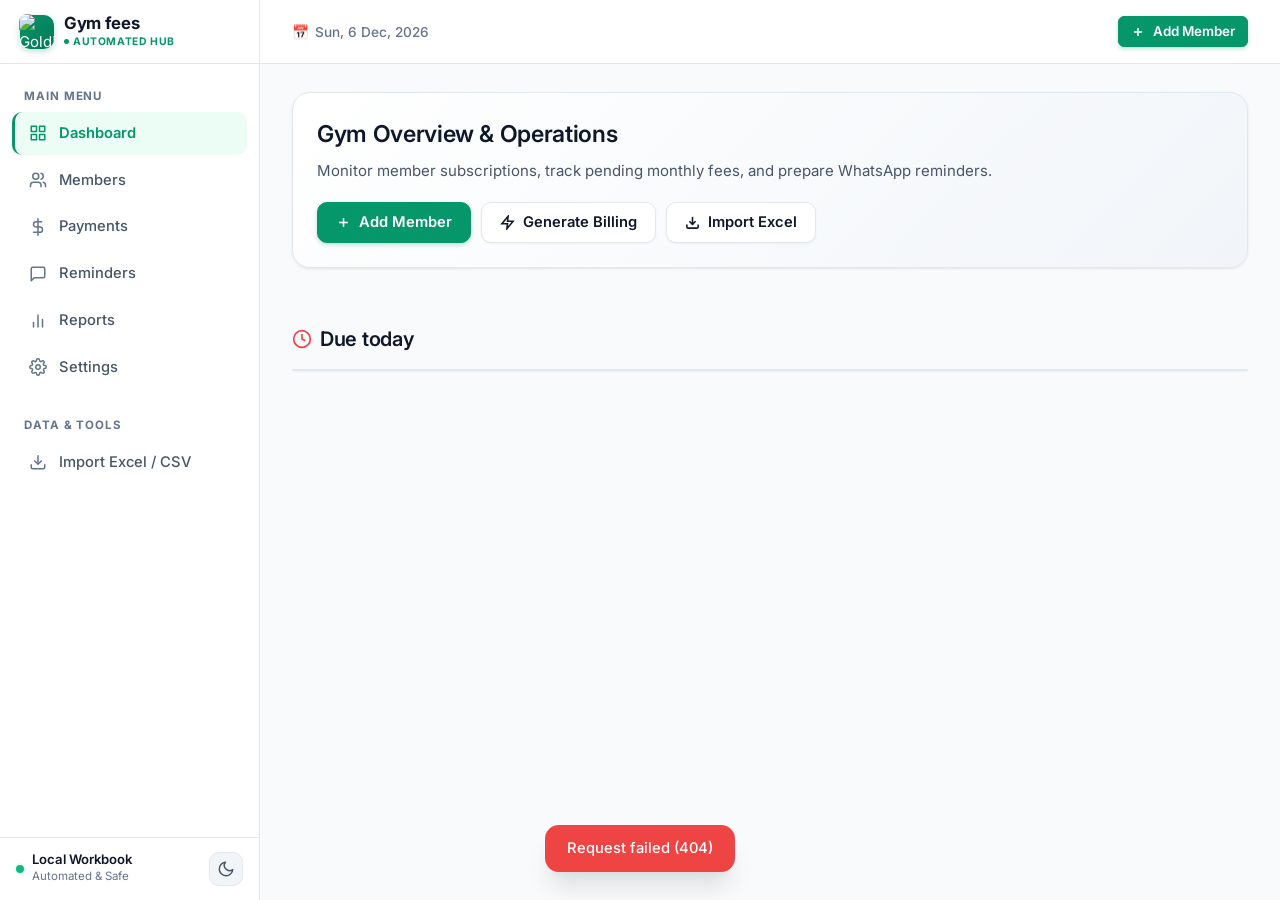
==== gym_fee_automation/templates/index.html @ f268ce2e "add the changes" ====
<!DOCTYPE html>
<html lang="en">

<head>
  <meta charset="UTF-8">
  <meta name="viewport" content="width=device-width, initial-scale=1">
  <title>GymFlow | Fee & WhatsApp Automation</title>
  <link rel="preconnect" href="https://fonts.googleapis.com">
  <link rel="preconnect" href="https://fonts.gstatic.com" crossorigin>
  <link href="https://fonts.googleapis.com/css2?family=Inter:wght@400;500;600;700&display=swap" rel="stylesheet">
  <link rel="stylesheet" href="/static/css/app.css?v=2">
  <link rel="icon" type="image/jpeg" href="/static/images/logo.jpg">
</head>

<body>

  <div class="app-layout">
    <!-- Mobile Header (Visible on small screens) -->
    <header class="mobile-header">
      <div style="display:flex; align-items:center; gap:12px;">
        <button class="menu-toggle-btn" id="menuToggle" aria-label="Open navigation menu">
          <svg width="22" height="22" viewBox="0 0 24 24" fill="none" stroke="currentColor" stroke-width="2">
            <line x1="3" y1="12" x2="21" y2="12" />
            <line x1="3" y1="6" x2="21" y2="6" />
            <line x1="3" y1="18" x2="21" y2="18" />
          </svg>
        </button>
        <div class="brand-wrapper">
          <div class="brand-icon">
            <img src="/static/images/logo.jpg" alt="Gold's Club Logo" class="brand-logo-img" width="36" height="36" style="width:36px; height:36px; max-width:36px; max-height:36px; object-fit:cover; border-radius:8px; display:block;">
          </div>
          <strong class="brand-name-mobile" id="brandMobile">Gym fees</strong>
        </div>
      </div>
      <button class="theme-toggle-btn" id="mobileThemeToggle" aria-label="Toggle theme">
        <svg width="18" height="18" viewBox="0 0 24 24" fill="none" stroke="currentColor" stroke-width="2">
          <path d="M21 12.79A9 9 0 1 1 11.21 3 7 7 0 0 0 21 12.79z" />
        </svg>
      </button>
    </header>

    <!-- Left Sidebar Navigation -->
    <aside class="sidebar" id="sidebar">
      <div class="sidebar-header">
        <div class="brand-wrapper">
          <div class="brand-icon" aria-hidden="true">
            <img src="/static/images/logo.jpg" alt="Gold's Club Logo" class="brand-logo-img" width="36" height="36" style="width:36px; height:36px; max-width:36px; max-height:36px; object-fit:cover; border-radius:8px; display:block;">
          </div>
          <div class="brand-meta">
            <strong class="brand" id="brand">Gym fees</strong>
            <span class="brand-badge">Automated Hub</span>
          </div>
        </div>
        <button class="sidebar-close-btn" id="sidebarClose" aria-label="Close menu">&times;</button>
      </div>

      <div class="sidebar-content">
        <div class="sidebar-section-label">MAIN MENU</div>
        <nav id="nav">
          <a href="#dashboard" class="on">
            <svg width="18" height="18" viewBox="0 0 24 24" fill="none" stroke="currentColor" stroke-width="2"
              stroke-linecap="round" stroke-linejoin="round">
              <rect x="3" y="3" width="7" height="7" />
              <rect x="14" y="3" width="7" height="7" />
              <rect x="14" y="14" width="7" height="7" />
              <rect x="3" y="14" width="7" height="7" />
            </svg>
            <span>Dashboard</span>
          </a>

          <a href="#members">
            <svg width="18" height="18" viewBox="0 0 24 24" fill="none" stroke="currentColor" stroke-width="2"
              stroke-linecap="round" stroke-linejoin="round">
              <path d="M16 21v-2a4 4 0 0 0-4-4H6a4 4 0 0 0-4 4v2" />
              <circle cx="9" cy="7" r="4" />
              <path d="M22 21v-2a4 4 0 0 0-3-3.87" />
              <path d="M16 3.13a4 4 0 0 1 0 7.75" />
            </svg>
            <span>Members</span>
          </a>

          <a href="#payments">
            <svg width="18" height="18" viewBox="0 0 24 24" fill="none" stroke="currentColor" stroke-width="2"
              stroke-linecap="round" stroke-linejoin="round">
              <line x1="12" y1="1" x2="12" y2="23" />
              <path d="M17 5H9.5a3.5 3.5 0 0 0 0 7h5a3.5 3.5 0 0 1 0 7H6" />
            </svg>
            <span>Payments</span>
          </a>

          <a href="#reminders">
            <svg width="18" height="18" viewBox="0 0 24 24" fill="none" stroke="currentColor" stroke-width="2"
              stroke-linecap="round" stroke-linejoin="round">
              <path d="M21 15a2 2 0 0 1-2 2H7l-4 4V5a2 2 0 0 1 2-2h14a2 2 0 0 1 2 2z" />
            </svg>
            <span>Reminders</span>
            <span id="navRemCount" class="nav-badge" style="display:none;">0</span>
          </a>

          <a href="#reports">
            <svg width="18" height="18" viewBox="0 0 24 24" fill="none" stroke="currentColor" stroke-width="2"
              stroke-linecap="round" stroke-linejoin="round">
              <line x1="18" y1="20" x2="18" y2="10" />
              <line x1="12" y1="20" x2="12" y2="4" />
              <line x1="6" y1="20" x2="6" y2="14" />
            </svg>
            <span>Reports</span>
          </a>

          <a href="#settings">
            <svg width="18" height="18" viewBox="0 0 24 24" fill="none" stroke="currentColor" stroke-width="2"
              stroke-linecap="round" stroke-linejoin="round">
              <circle cx="12" cy="12" r="3" />
              <path
                d="M19.4 15a1.65 1.65 0 0 0 .33 1.82l.06.06a2 2 0 0 1 0 2.83 2 2 0 0 1-2.83 0l-.06-.06a1.65 1.65 0 0 0-1.82-.33 1.65 1.65 0 0 0-1 1.51V21a2 2 0 0 1-2 2 2 2 0 0 1-2-2v-.09A1.65 1.65 0 0 0 9 19.4a1.65 1.65 0 0 0-1.82.33l-.06.06a2 2 0 0 1-2.83 0 2 2 0 0 1 0-2.83l.06-.06a1.65 1.65 0 0 0 .33-1.82 1.65 1.65 0 0 0-1.51-1H3a2 2 0 0 1-2-2 2 2 0 0 1 2-2h.09A1.65 1.65 0 0 0 4.6 9a1.65 1.65 0 0 0-.33-1.82l-.06-.06a2 2 0 0 1 0-2.83 2 2 0 0 1 2.83 0l.06.06a1.65 1.65 0 0 0 1.82.33H9a1.65 1.65 0 0 0 1-1.51V3a2 2 0 0 1 2-2 2 2 0 0 1 2 2v.09a1.65 1.65 0 0 0 1 1.51 1.65 1.65 0 0 0 1.82-.33l.06-.06a2 2 0 0 1 2.83 0 2 2 0 0 1 0 2.83l-.06.06a1.65 1.65 0 0 0-.33 1.82V9a1.65 1.65 0 0 0 1.51 1H21a2 2 0 0 1 2 2 2 2 0 0 1-2 2h-.09a1.65 1.65 0 0 0-1.51 1z" />
            </svg>
            <span>Settings</span>
          </a>
        </nav>

        <div class="sidebar-section-label" style="margin-top:20px;">DATA & TOOLS</div>
        <div class="sidebar-tools">
          <a href="/import" class="sidebar-tool-link">
            <svg width="18" height="18" viewBox="0 0 24 24" fill="none" stroke="currentColor" stroke-width="2">
              <path d="M21 15v4a2 2 0 0 1-2 2H5a2 2 0 0 1-2-2v-4" />
              <polyline points="7 10 12 15 17 10" />
              <line x1="12" y1="15" x2="12" y2="3" />
            </svg>
            <span>Import Excel / CSV</span>
          </a>
        </div>
      </div>

      <!-- Sidebar Bottom Footer -->
      <div class="sidebar-footer">
        <div class="sidebar-system-status">
          <span class="status-indicator-dot"></span>
          <div class="status-meta">
            <span class="status-name">Local Workbook</span>
            <span class="status-desc">Automated & Safe</span>
          </div>
        </div>
        <button class="theme-toggle-btn" id="themeToggle" title="Toggle dark/light theme" aria-label="Toggle theme">
          <svg id="themeIconSun" width="18" height="18" viewBox="0 0 24 24" fill="none" stroke="currentColor"
            stroke-width="2" stroke-linecap="round" stroke-linejoin="round" style="display:none;">
            <circle cx="12" cy="12" r="5" />
            <line x1="12" y1="1" x2="12" y2="3" />
            <line x1="12" y1="21" x2="12" y2="23" />
            <line x1="4.22" y1="4.22" x2="5.64" y2="5.64" />
            <line x1="18.36" y1="18.36" x2="19.78" y2="19.78" />
            <line x1="1" y1="12" x2="3" y2="12" />
            <line x1="21" y1="12" x2="23" y2="12" />
            <line x1="4.22" y1="19.78" x2="5.64" y2="18.36" />
            <line x1="18.36" y1="5.64" x2="19.78" y2="4.22" />
          </svg>
          <svg id="themeIconMoon" width="18" height="18" viewBox="0 0 24 24" fill="none" stroke="currentColor"
            stroke-width="2" stroke-linecap="round" stroke-linejoin="round">
            <path d="M21 12.79A9 9 0 1 1 11.21 3 7 7 0 0 0 21 12.79z" />
          </svg>
        </button>
      </div>
    </aside>

    <!-- Backdrop overlay for mobile drawer -->
    <div class="sidebar-backdrop" id="sidebarBackdrop"></div>

    <!-- Main Content Wrapper -->
    <div class="app-main">
      <!-- Top Bar -->
      <header class="top-nav-bar">
        <div class="top-bar-left">
          <span class="badge-date" id="currentDateBadge">Today</span>
        </div>
        <div class="top-bar-right">
          <a class="btn small primary" href="#members"
            onclick="setTimeout(()=>document.getElementById('btnAddMember').click(),50)">
            <svg width="14" height="14" viewBox="0 0 24 24" fill="none" stroke="currentColor" stroke-width="2.5">
              <line x1="12" y1="5" x2="12" y2="19" />
              <line x1="5" y1="12" x2="19" y2="12" />
            </svg>
            Add Member
          </a>
        </div>
      </header>

      <main class="wrap">
        <div id="toast" class="toast" role="status" hidden></div>

        <!-- ================= Dashboard ================= -->
        <section id="view-dashboard" hidden>
          <div class="hero-banner">
            <div class="hero-content">
              <h2>Gym Overview & Operations</h2>
              <p>Monitor member subscriptions, track pending monthly fees, and prepare WhatsApp reminders.</p>
            </div>
            <div class="quick-actions">
              <a class="btn primary" href="#members"
                onclick="setTimeout(()=>document.getElementById('btnAddMember').click(),50)">
                <svg width="15" height="15" viewBox="0 0 24 24" fill="none" stroke="currentColor" stroke-width="2.5">
                  <line x1="12" y1="5" x2="12" y2="19" />
                  <line x1="5" y1="12" x2="19" y2="12" />
                </svg>
                Add Member
              </a>
              <button class="btn" type="button" id="btnDashGenBilling">
                <svg width="15" height="15" viewBox="0 0 24 24" fill="none" stroke="currentColor" stroke-width="2.5">
                  <polygon points="13 2 3 14 12 14 11 22 21 10 12 10 13 2" />
                </svg>
                Generate Billing
              </button>
              <a class="btn" href="/import">
                <svg width="15" height="15" viewBox="0 0 24 24" fill="none" stroke="currentColor" stroke-width="2.5">
                  <path d="M21 15v4a2 2 0 0 1-2 2H5a2 2 0 0 1-2-2v-4" />
                  <polyline points="7 10 12 15 17 10" />
                  <line x1="12" y1="15" x2="12" y2="3" />
                </svg>
                Import Excel
              </a>
            </div>
          </div>

          <div class="ledger" id="ledger"></div>

          <h2>
            <svg width="20" height="20" viewBox="0 0 24 24" fill="none" stroke="currentColor" stroke-width="2"
              style="color:var(--danger);">
              <circle cx="12" cy="12" r="10" />
              <polyline points="12 6 12 12 16 14" />
            </svg>
            Due today
          </h2>
          <div class="table-scroll">
            <table id="dashDue"></table>
          </div>
          <p class="muted" id="dashOverdue"></p>
        </section>

        <!-- ================= Members ================= -->
        <section id="view-members" hidden>
          <div class="head">
            <div>
              <h1>Member Directory</h1>
              <p class="muted">Manage all active and inactive gym members and fee structures.</p>
            </div>
            <div class="actions">
              <button class="btn" id="btnExportMembers" title="Download roster as CSV">
                <svg width="15" height="15" viewBox="0 0 24 24" fill="none" stroke="currentColor" stroke-width="2">
                  <path d="M21 15v4a2 2 0 0 1-2 2H5a2 2 0 0 1-2-2v-4" />
                  <polyline points="7 10 12 15 17 10" />
                  <line x1="12" y1="15" x2="12" y2="3" />
                </svg>
                Export CSV
              </button>
              <a class="btn" href="/import">
                <svg width="15" height="15" viewBox="0 0 24 24" fill="none" stroke="currentColor" stroke-width="2">
                  <path d="M21 15v4a2 2 0 0 1-2 2H5a2 2 0 0 1-2-2v-4" />
                  <polyline points="17 8 12 3 7 8" />
                  <line x1="12" y1="3" x2="12" y2="15" />
                </svg>
                Import from Excel
              </a>
              <button class="btn primary" id="btnAddMember">
                <svg width="15" height="15" viewBox="0 0 24 24" fill="none" stroke="currentColor" stroke-width="2.5">
                  <line x1="12" y1="5" x2="12" y2="19" />
                  <line x1="5" y1="12" x2="19" y2="12" />
                </svg>
                Add member
              </button>
            </div>
          </div>
          <div class="filters">
            <input type="search" id="memberQ" placeholder="🔍 Search name, member ID or phone..."
              aria-label="Search members">
            <select id="memberStatus" aria-label="Filter by status">
              <option value="">All statuses (Active & Inactive)</option>
              <option>Active</option>
              <option>Inactive</option>
            </select>
          </div>
          <div class="table-scroll">
            <table id="memberTable"></table>
          </div>
        </section>

        <!-- ================= Payments ================= -->
        <section id="view-payments" hidden>
          <div class="head">
            <div>
              <h1>Payments & Billing</h1>
              <p class="muted">Generate monthly billing, record payments received, and track payment modes.</p>
            </div>
            <div class="actions">
              <button class="btn" id="btnExportPayments" title="Download payment records as CSV">
                <svg width="15" height="15" viewBox="0 0 24 24" fill="none" stroke="currentColor" stroke-width="2">
                  <path d="M21 15v4a2 2 0 0 1-2 2H5a2 2 0 0 1-2-2v-4" />
                  <polyline points="7 10 12 15 17 10" />
                  <line x1="12" y1="15" x2="12" y2="3" />
                </svg>
                Export CSV
              </button>
            </div>
          </div>

          <div class="gen">
            <div class="gen-content">
              <strong>⚡ Generate Monthly Billing</strong>
              <p class="muted">Creates a Pending payment entry for each active gym member for the selected month. No
                payment is treated as pending until generated.</p>
            </div>
            <div class="actions">
              <input type="month" id="genMonth" aria-label="Billing month">
              <button class="btn primary" id="btnGenerate">Generate</button>
            </div>
          </div>

          <div class="filters">
            <select id="payStatus" aria-label="Payment status">
              <option value="">All payments</option>
              <option>Pending</option>
              <option>Paid</option>
            </select>
            <input type="month" id="payMonth" aria-label="Filter by month">
            <span class="muted" id="payTotals"></span>
          </div>
          <div class="table-scroll">
            <table id="payTable"></table>
          </div>

          <h2>
            <svg width="20" height="20" viewBox="0 0 24 24" fill="none" stroke="currentColor" stroke-width="2">
              <rect x="3" y="4" width="18" height="18" rx="2" ry="2" />
              <line x1="16" y1="2" x2="16" y2="6" />
              <line x1="8" y1="2" x2="8" y2="6" />
              <line x1="3" y1="10" x2="21" y2="10" />
            </svg>
            Monthly Revenue Summary
          </h2>
          <div class="table-scroll">
            <table id="paySummary"></table>
          </div>
        </section>

        <!-- ================= Reminders ================= -->
        <section id="view-reminders" hidden>
          <div class="head">
            <div>
              <h1>WhatsApp Reminders</h1>
              <p class="muted">Prepare personalized WhatsApp reminders for overdue and upcoming member payments. Nothing
                is sent without your explicit confirmation.</p>
            </div>
            <div class="actions">
              <button class="btn" id="btnPrepare">Prepare today's reminders</button>
              <button class="btn primary" id="btnStartMessaging">
                <svg width="16" height="16" viewBox="0 0 24 24" fill="none" stroke="currentColor" stroke-width="2.5">
                  <path d="M21 15a2 2 0 0 1-2 2H7l-4 4V5a2 2 0 0 1 2-2h14a2 2 0 0 1 2 2z" />
                </svg>
                Start WhatsApp Messaging
              </button>
            </div>
          </div>

          <!-- Shown only when there are no pending payments at all -->
          <div class="gen" id="remHint" hidden>
            <div class="gen-content">
              <strong>No bills have been generated yet</strong>
              <p class="muted">Reminders are made from pending payments. Importing members does not create them.
                Generate this month's billing first.</p>
            </div>
            <button class="btn primary" id="btnHintGen">Generate billing</button>
          </div>

          <h2>
            <svg width="18" height="18" viewBox="0 0 24 24" fill="none" stroke="currentColor" stroke-width="2"
              style="color:var(--danger);">
              <circle cx="12" cy="12" r="10" />
              <line x1="12" y1="8" x2="12" y2="12" />
              <line x1="12" y1="16" x2="12.01" y2="16" />
            </svg>
            Overdue
          </h2>
          <div class="table-scroll">
            <table id="remOverdue"></table>
          </div>

          <h2>
            <svg width="18" height="18" viewBox="0 0 24 24" fill="none" stroke="currentColor" stroke-width="2"
              style="color:var(--warning);">
              <circle cx="12" cy="12" r="10" />
              <polyline points="12 6 12 12 16 14" />
            </svg>
            Due today
          </h2>
          <div class="table-scroll">
            <table id="remToday"></table>
          </div>

          <h2>
            <svg width="18" height="18" viewBox="0 0 24 24" fill="none" stroke="currentColor" stroke-width="2"
              style="color:var(--info);">
              <circle cx="12" cy="12" r="10" />
              <line x1="12" y1="16" x2="12" y2="12" />
              <line x1="12" y1="8" x2="12.01" y2="8" />
            </svg>
            Due soon (Upcoming)
          </h2>
          <div class="table-scroll">
            <table id="remSoon"></table>
          </div>

          <h2>
            <svg width="18" height="18" viewBox="0 0 24 24" fill="none" stroke="currentColor" stroke-width="2">
              <path d="M14 2H6a2 2 0 0 0-2 2v16a2 2 0 0 0 2 2h12a2 2 0 0 0 2-2V8z" />
              <polyline points="14 2 14 8 20 8" />
              <line x1="16" y1="13" x2="8" y2="13" />
              <line x1="16" y1="17" x2="8" y2="17" />
              <polyline points="10 9 9 9 8 9" />
            </svg>
            Reminder Log & Audit Trail
          </h2>
          <div class="table-scroll">
            <table id="remLogs"></table>
          </div>
        </section>

        <!-- ================= Reports ================= -->
        <section id="view-reports" hidden>
          <div class="head">
            <div>
              <h1>Financial & Activity Reports</h1>
              <p class="muted">Detailed ledger reports on collections, unpaid dues, and reminder dispatches.</p>
            </div>
            <button class="btn" onclick="window.print()">
              <svg width="15" height="15" viewBox="0 0 24 24" fill="none" stroke="currentColor" stroke-width="2">
                <polyline points="6 9 6 2 18 2 18 9" />
                <path d="M6 18H4a2 2 0 0 1-2-2v-5a2 2 0 0 1 2-2h16a2 2 0 0 1 2 2v5a2 2 0 0 1-2 2h-2" />
                <rect x="6" y="14" width="12" height="8" />
              </svg>
              Print Report
            </button>
          </div>

          <h2>Monthly collection</h2>
          <div class="table-scroll">
            <table id="repMonthly"></table>
          </div>

          <h2>Pending payments <span class="muted" id="repPendingTotal"></span></h2>
          <div class="table-scroll">
            <table id="repPending"></table>
          </div>

          <h2>Reminder activity <span class="muted">(last 30 days)</span></h2>
          <div class="table-scroll">
            <table id="repReminders"></table>
          </div>
        </section>

        <!-- ================= Settings ================= -->
        <section id="view-settings" hidden>
          <div class="head">
            <div>
              <h1>System Settings</h1>
              <p class="muted">Configure your gym identity, reminder schedule, and automated timing.</p>
            </div>
          </div>

          <div
            style="display:grid; grid-template-columns: repeat(auto-fit, minmax(320px, 1fr)); gap: 24px; align-items: start;">
            <form id="settingsForm" class="form"
              style="background:var(--bg-surface); border:1px solid var(--border); border-radius:var(--radius-xl); box-shadow:var(--shadow-sm);">
              <label>Gym name <small>Appended to signature of WhatsApp reminders</small>
                <input name="gym_name" id="settingGymName" maxlength="60" placeholder="e.g. Iron Forge Fitness"></label>

              <label>Country code for phone numbers
                <input name="default_country_code" inputmode="numeric" maxlength="3" placeholder="e.g. 91"></label>

              <!-- Monthly Fee Configuration -->
              <div class="settings-fee-box" style="padding:14px; background:var(--bg-card); border:1px solid var(--border); border-radius:var(--radius-lg); margin: 6px 0;">
                <label style="font-weight:600; color:var(--ink-primary); margin-bottom:8px; display:flex; align-items:center; gap:6px;">
                  <svg width="16" height="16" viewBox="0 0 24 24" fill="none" stroke="currentColor" stroke-width="2"><line x1="12" y1="1" x2="12" y2="23"/><path d="M17 5H9.5a3.5 3.5 0 0 0 0 7h5a3.5 3.5 0 0 1 0 7H6"/></svg>
                  Monthly Fee Configuration
                </label>
                <label>Default Monthly Fee (₹) <small>Pre-selected when adding a new member</small>
                  <div style="display:flex; gap:8px; align-items:center;">
                    <select id="settingDefaultFeeSelect" style="flex:1;">
                      <option value="500">₹500</option>
                      <option value="800">₹800</option>
                      <option value="1000">₹1,000</option>
                      <option value="1200">₹1,200</option>
                      <option value="1500" selected>₹1,500</option>
                      <option value="2000">₹2,000</option>
                      <option value="2500">₹2,500</option>
                      <option value="3000">₹3,000</option>
                      <option value="5000">₹5,000</option>
                      <option value="custom">Custom...</option>
                    </select>
                    <input name="default_monthly_fee" id="settingDefaultFeeInput" type="number" min="1" step="any" placeholder="1500" style="flex:1;">
                  </div>
                </label>
                <label style="margin-top:10px;">Monthly Fee Dropdown Options (₹) <small>Comma-separated fees shown in Member form dropdown</small>
                  <input name="monthly_fee_options" id="settingFeeOptionsInput" placeholder="500, 800, 1000, 1200, 1500, 2000, 2500, 3000, 5000">
                </label>
              </div>

              <label>First reminder, days before due date
                <input name="before_due_days" type="number" min="0" max="60"></label>

              <label>Overdue reminder, days after due date
                <input name="overdue_days" type="number" min="1" max="60"></label>

              <label>Repeat follow-up every N days while unpaid
                <input name="followup_days" type="number" min="1" max="60"></label>

              <label>Prepare reminders daily at
                <input name="scheduler_time" type="time"></label>

              <p class="form-error" id="settingsErr" hidden></p>
              <button class="btn primary" type="submit">Save settings</button>
            </form>

            <div
              style="background:var(--bg-surface); border:1px solid var(--border); border-radius:var(--radius-xl); padding:24px; box-shadow:var(--shadow-sm);">
              <h3 style="margin-top:0;">WhatsApp Message Preview</h3>
              <p class="muted">How your members see the message on WhatsApp:</p>

              <div class="wa-chat-preview">
                <div class="wa-bubble">
                  <div id="waPreviewText">Hello Rahul,

                    Your gym membership fee of ₹1,500 is due on 25 November 2026.

                    Please complete your payment on time.

                    Thank you!
                    Iron Forge Fitness</div>
                  <div class="wa-meta">
                    <span>09:00 AM</span>
                    <svg width="14" height="14" viewBox="0 0 24 24" fill="none" stroke="currentColor" stroke-width="2.5"
                      style="color:#53bdeb;">
                      <polyline points="18 6 9 17 4 12" />
                      <polyline points="22 10 13 21 8 16" />
                    </svg>
                  </div>
                </div>
              </div>
            </div>
          </div>
        </section>
      </main>
    </div>
  </div>

  <!-- Member dialog -->
  <dialog id="memberDlg">
    <div class="modal-header">
      <h2 id="memberDlgTitle">Add member</h2>
      <button class="modal-close" type="button" data-close aria-label="Close">&times;</button>
    </div>
    <form id="memberForm" class="form">
      <label>Full Name <input name="name" required maxlength="80" placeholder="e.g. Arun Kumar"></label>
      <label>Phone (WhatsApp) <input name="phone" required inputmode="tel" placeholder="e.g. 9876543210"></label>
      <label>Monthly Fee (₹)
        <small>Select standard fee from dropdown or enter custom</small>
        <div style="display:flex; gap:8px; align-items:center;">
          <select id="memberFeeSelect" style="flex:1;">
            <!-- Dynamically populated from settings -->
          </select>
          <input name="monthly_fee" id="memberFeeInput" required type="number" min="1" step="any"
            placeholder="e.g. 1500" style="flex:1;">
        </div>
      </label>
      <label>Joining Date <input name="joining_date" id="memberJoiningDate" type="date"></label>
      <label>Membership Duration (Months)
        <small>Select duration to calculate due date automatically</small>
        <div style="display:flex; gap:8px; align-items:center;">
          <select id="memberDurationSelect" style="flex:1;">
            <option value="1" selected>1 Month (Standard Monthly)</option>
            <option value="2">2 Months</option>
            <option value="3">3 Months (Quarterly)</option>
            <option value="4">4 Months</option>
            <option value="5">5 Months</option>
            <option value="6">6 Months (Half-Yearly)</option>
            <option value="9">9 Months</option>
            <option value="12">12 Months (1 Year / Annual)</option>
            <option value="custom">Custom Months...</option>
          </select>
          <input id="memberDurationCustom" type="number" min="1" max="120" placeholder="Months" style="width:100px; display:none;">
        </div>
      </label>
      <label>Next Due Date <small>Calculated automatically from joining date + duration (editable)</small>
        <input name="due_date" id="memberDueDate" type="date"></label>
      <label>Status
        <select name="status">
          <option>Active</option>
          <option>Inactive</option>
        </select></label>
      <p class="form-error" id="memberErr" hidden></p>
      <div class="row">
        <button class="btn" type="button" data-close>Cancel</button>
        <button class="btn primary" type="submit">Save Member</button>
      </div>
    </form>
  </dialog>

  <!-- Paid dialog -->
  <dialog id="payDlg">
    <div class="modal-header">
      <h2>Record Payment</h2>
      <button class="modal-close" type="button" data-close aria-label="Close">&times;</button>
    </div>
    <form id="payForm" class="form">
      <p class="muted" id="payDlgInfo" style="font-weight:600; color:var(--ink-primary);"></p>
      <label>Payment date <input name="payment_date" type="date" required></label>
      <label>Payment mode
        <select name="payment_mode">
          <option>UPI</option>
          <option>Cash</option>
          <option>Bank Transfer</option>
          <option>Other</option>
        </select>
      </label>
      <label>Amount received (₹) <small>Adjust if paid partial or different amount</small>
        <input name="amount" type="number" min="1" step="any"></label>
      <p class="form-error" id="payErr" hidden></p>
      <div class="row">
        <button class="btn" type="button" data-close>Cancel</button>
        <button class="btn primary" type="submit">Mark as paid</button>
      </div>
    </form>
  </dialog>

  <!-- Sequential WhatsApp Messaging Dialog -->
  <dialog id="queueDlg" class="wa-modal-dlg">
    <div class="modal-header">
      <div style="display:flex; align-items:center; gap:12px; flex-wrap:wrap;">
        <h2>Sequential WhatsApp Messaging</h2>
        <span class="wa-tab-pill">
          <svg width="12" height="12" viewBox="0 0 24 24" fill="none" stroke="currentColor" stroke-width="2.5">
            <rect x="2" y="3" width="20" height="14" rx="2" ry="2"/>
            <line x1="8" y1="21" x2="16" y2="21"/>
            <line x1="12" y1="17" x2="12" y2="21"/>
          </svg>
          Single Tab: web.whatsapp.com
        </span>
      </div>
      <button class="modal-close" type="button" data-close aria-label="Close">&times;</button>
    </div>

    <div class="wa-dashboard-container">
      <!-- 4 Stats Cards Grid -->
      <div class="wa-stats-grid">
        <div class="wa-stat-card total">
          <span class="wa-stat-label">Total Recipients</span>
          <span class="wa-stat-val" id="msgTotalCount">0</span>
        </div>
        <div class="wa-stat-card completed">
          <span class="wa-stat-label">Completed</span>
          <span class="wa-stat-val" id="msgCompletedCount">0</span>
        </div>
        <div class="wa-stat-card pending">
          <span class="wa-stat-label">Pending</span>
          <span class="wa-stat-val" id="msgPendingCount">0</span>
        </div>
        <div class="wa-stat-card failed">
          <span class="wa-stat-label">Failed / Skipped</span>
          <span class="wa-stat-val" id="msgFailedCount">0</span>
        </div>
      </div>

      <!-- Progress Bar Section -->
      <div class="wa-progress-section">
        <div class="wa-progress-header">
          <strong id="msgProgressText">0 of 0 completed (0%)</strong>
          <span class="chip" id="msgStatusBadge">Idle</span>
        </div>
        <div class="wa-progress-track">
          <div class="wa-progress-bar" id="msgProgressBar"></div>
        </div>
      </div>

      <!-- Current Recipient Card -->
      <div class="wa-recipient-card" id="msgRecipientCard">
        <div class="wa-recipient-meta">
          <div>
            <div class="wa-recipient-name">
              <span id="msgRecipientName">No active recipient</span>
              <span class="wa-phone-badge" id="msgRecipientPhone">—</span>
            </div>
          </div>
          <div class="wa-badges-row">
            <span class="chip" id="msgRecipientType">—</span>
            <span class="chip warn" id="msgRecipientAmount">₹0</span>
          </div>
        </div>

        <!-- WhatsApp loading countdown / notice -->
        <div class="wa-delay-banner" id="msgDelayBanner" style="display:none;">
          <svg width="16" height="16" viewBox="0 0 24 24" fill="none" stroke="currentColor" stroke-width="2.5">
            <circle cx="12" cy="12" r="10"/>
            <polyline points="12 6 12 12 16 14"/>
          </svg>
          <span id="msgDelayText">Loading WhatsApp chat in single tab... Please wait <strong id="msgDelaySec">3</strong>s</span>
        </div>

        <!-- Pre-filled message text box -->
        <pre class="wa-message-box" id="msgMessageBox">No message</pre>

        <!-- Instruction banner -->
        <div class="wa-instructions" id="msgHelpText">
          <svg width="16" height="16" viewBox="0 0 24 24" fill="none" stroke="currentColor" stroke-width="2">
            <circle cx="12" cy="12" r="10"/>
            <line x1="12" y1="16" x2="12" y2="12"/>
            <line x1="12" y1="8" x2="12.01" y2="8"/>
          </svg>
          <span id="msgInstructions">Click <strong>Start WhatsApp Messaging</strong> to open WhatsApp Web and load the first recipient.</span>
        </div>
      </div>

      <!-- Action Controls Toolbar -->
      <div class="wa-controls">
        <div class="wa-controls-left">
          <button class="btn danger" type="button" id="btnMsgStop" disabled title="Stop sending and finish session">Stop</button>
          <button class="btn" type="button" id="btnMsgPauseResume" disabled title="Pause or resume messaging queue">Pause</button>
          <button class="btn" type="button" id="btnMsgSkipFail" disabled title="Mark this recipient as failed and advance">Mark Failed</button>
        </div>
        <div class="wa-controls-right">
          <button class="btn primary" type="button" id="btnMsgStart">
            <svg width="15" height="15" viewBox="0 0 24 24" fill="none" stroke="currentColor" stroke-width="2.5">
              <polygon points="5 3 19 12 5 21 5 3"/>
            </svg>
            Start WhatsApp Messaging
          </button>
          <button class="btn primary" type="button" id="btnMsgNext" style="display:none;" disabled>
            Next (Sent) &rarr;
          </button>
        </div>
      </div>
    </div>
  </dialog>

  <!-- History dialog -->
  <dialog id="histDlg" style="width:min(640px,94vw);">
    <div class="modal-header">
      <h2 id="histTitle">Payment history</h2>
      <button class="modal-close" type="button" data-close aria-label="Close">&times;</button>
    </div>
    <div class="form">
      <div class="table-scroll">
        <table id="histTable"></table>
      </div>
      <div class="row"><button class="btn" data-close>Close</button></div>
    </div>
  </dialog>

  <script src="/static/js/app.js"></script>
</body>

</html>
---- static/css/app.css ----
/* ==========================================================================
   GymFlow Automation - Professional UI Design System
   Modern SaaS Layout with Left Sidebar Navigation & Light/Dark Theme
   ========================================================================== */

:root {
  --font-sans: 'Inter', -apple-system, BlinkMacSystemFont, 'Segoe UI', Roboto, Helvetica, Arial, sans-serif;
  --font-mono: 'JetBrains Mono', 'SF Mono', Consolas, Menlo, monospace;

  /* Light Theme Palette */
  --bg-app: #f8fafc;
  --bg-surface: #ffffff;
  --bg-surface-hover: #f1f5f9;
  --bg-subtle: #f1f5f9;
  --border: #e2e8f0;
  --border-focus: #059669;

  --ink-primary: #0f172a;
  --ink-secondary: #475569;
  --ink-muted: #64748b;
  --ink-inverted: #ffffff;

  /* Brand Accents */
  --accent: #059669;
  --accent-hover: #047857;
  --accent-active: #065f46;
  --accent-soft: #ecfdf5;
  --accent-border: #a7f3d0;
  --accent-text: #065f46;

  /* Semantic Status Colors */
  --success: #10b981;
  --success-soft: #ecfdf5;
  --success-border: #a7f3d0;
  --success-text: #065f46;

  --warning: #f59e0b;
  --warning-soft: #fffbeb;
  --warning-border: #fde68a;
  --warning-text: #92400e;

  --danger: #ef4444;
  --danger-soft: #fef2f2;
  --danger-border: #fecaca;
  --danger-text: #991b1b;

  --info: #3b82f6;
  --info-soft: #eff6ff;
  --info-border: #bfdbfe;
  --info-text: #1e40af;

  /* WhatsApp Brand Color */
  --whatsapp: #25d366;
  --whatsapp-hover: #20ba5a;
  --whatsapp-soft: #e8f9ef;
  --whatsapp-text: #0f5132;

  /* Shadows */
  --shadow-xs: 0 1px 2px 0 rgba(0, 0, 0, 0.05);
  --shadow-sm: 0 1px 3px 0 rgba(0, 0, 0, 0.08), 0 1px 2px -1px rgba(0, 0, 0, 0.06);
  --shadow-md: 0 4px 6px -1px rgba(0, 0, 0, 0.07), 0 2px 4px -2px rgba(0, 0, 0, 0.05);
  --shadow-lg: 0 10px 15px -3px rgba(0, 0, 0, 0.08), 0 4px 6px -4px rgba(0, 0, 0, 0.04);
  --shadow-xl: 0 20px 25px -5px rgba(0, 0, 0, 0.1), 0 8px 10px -6px rgba(0, 0, 0, 0.05);

  --radius-sm: 6px;
  --radius-md: 10px;
  --radius-lg: 14px;
  --radius-xl: 18px;
  --radius-full: 9999px;

  /* Legacy compatibility */
  --bg: var(--bg-app);
  --surface: var(--bg-surface);
  --ink: var(--ink-primary);
  --muted: var(--ink-muted);
  --line: var(--border);
  --accent-ink: var(--ink-inverted);
  --warn: var(--warning-text);
  --warn-soft: var(--warning-soft);
  --bad: var(--danger-text);
  --bad-soft: var(--danger-soft);
  --ok: var(--success);
}

[data-theme="dark"] {
  --bg-app: #090d16;
  --bg-surface: #111827;
  --bg-surface-hover: #1f2937;
  --bg-subtle: #1e293b;
  --border: #1f2937;
  --border-focus: #10b981;

  --ink-primary: #f8fafc;
  --ink-secondary: #cbd5e1;
  --ink-muted: #94a3b8;
  --ink-inverted: #0f172a;

  --accent: #10b981;
  --accent-hover: #34d399;
  --accent-active: #059669;
  --accent-soft: rgba(16, 185, 129, 0.15);
  --accent-border: rgba(16, 185, 129, 0.3);
  --accent-text: #6ee7b7;

  --success: #34d399;
  --success-soft: rgba(52, 211, 153, 0.15);
  --success-border: rgba(52, 211, 153, 0.3);
  --success-text: #a7f3d0;

  --warning: #fbbf24;
  --warning-soft: rgba(251, 191, 36, 0.15);
  --warning-border: rgba(251, 191, 36, 0.3);
  --warning-text: #fde68a;

  --danger: #f87171;
  --danger-soft: rgba(248, 113, 113, 0.15);
  --danger-border: rgba(248, 113, 113, 0.3);
  --danger-text: #fecaca;

  --info: #60a5fa;
  --info-soft: rgba(96, 165, 250, 0.15);
  --info-border: rgba(96, 165, 250, 0.3);
  --info-text: #bfdbfe;

  --whatsapp-soft: rgba(37, 211, 102, 0.15);
  --whatsapp-text: #a7f3d0;

  --shadow-xs: 0 1px 2px 0 rgba(0, 0, 0, 0.3);
  --shadow-sm: 0 1px 3px 0 rgba(0, 0, 0, 0.4);
  --shadow-md: 0 4px 6px -1px rgba(0, 0, 0, 0.4);
  --shadow-lg: 0 10px 15px -3px rgba(0, 0, 0, 0.5);
  --shadow-xl: 0 20px 25px -5px rgba(0, 0, 0, 0.6);
}

@media (prefers-color-scheme: dark) {
  :root:not([data-theme="light"]) {
    --bg-app: #090d16;
    --bg-surface: #111827;
    --bg-surface-hover: #1f2937;
    --bg-subtle: #1e293b;
    --border: #1f2937;
    --border-focus: #10b981;

    --ink-primary: #f8fafc;
    --ink-secondary: #cbd5e1;
    --ink-muted: #94a3b8;
    --ink-inverted: #0f172a;

    --accent: #10b981;
    --accent-hover: #34d399;
    --accent-active: #059669;
    --accent-soft: rgba(16, 185, 129, 0.15);
    --accent-border: rgba(16, 185, 129, 0.3);
    --accent-text: #6ee7b7;

    --success: #34d399;
    --success-soft: rgba(52, 211, 153, 0.15);
    --success-border: rgba(52, 211, 153, 0.3);
    --success-text: #a7f3d0;

    --warning: #fbbf24;
    --warning-soft: rgba(251, 191, 36, 0.15);
    --warning-border: rgba(251, 191, 36, 0.3);
    --warning-text: #fde68a;

    --danger: #f87171;
    --danger-soft: rgba(248, 113, 113, 0.15);
    --danger-border: rgba(248, 113, 113, 0.3);
    --danger-text: #fecaca;

    --info: #60a5fa;
    --info-soft: rgba(96, 165, 250, 0.15);
    --info-border: rgba(96, 165, 250, 0.3);
    --info-text: #bfdbfe;

    --whatsapp-soft: rgba(37, 211, 102, 0.15);
    --whatsapp-text: #a7f3d0;
  }
}

*, *::before, *::after {
  box-sizing: border-box;
}

html {
  font-family: var(--font-sans);
  color-scheme: light dark;
  scroll-behavior: smooth;
}

body {
  margin: 0;
  background-color: var(--bg-app);
  color: var(--ink-primary);
  font-size: 15px;
  line-height: 1.55;
  -webkit-font-smoothing: antialiased;
}

/* ==========================================================================
   Left Sidebar App Layout
   ========================================================================== */
.app-layout {
  display: flex;
  min-height: 100vh;
  background-color: var(--bg-app);
}

/* Mobile Header (hidden on desktop) */
.mobile-header {
  display: none;
}

/* Left Sidebar */
.sidebar {
  width: 260px;
  min-width: 260px;
  height: 100vh;
  position: sticky;
  top: 0;
  background: var(--bg-surface);
  border-right: 1px solid var(--border);
  display: flex;
  flex-direction: column;
  z-index: 50;
  transition: transform 0.25s cubic-bezier(0.4, 0, 0.2, 1);
}

.sidebar-header {
  height: 64px;
  padding: 0 20px;
  display: flex;
  align-items: center;
  justify-content: space-between;
  border-bottom: 1px solid var(--border);
}

.brand-wrapper {
  display: flex;
  align-items: center;
  gap: 10px;
}

.brand-icon {
  width: 34px;
  height: 34px;
  background: linear-gradient(135deg, var(--accent) 0%, #047857 100%);
  color: #ffffff;
  border-radius: var(--radius-md);
  display: flex;
  align-items: center;
  justify-content: center;
  box-shadow: 0 2px 6px rgba(5, 150, 105, 0.3);
  flex-shrink: 0;
}

.brand-meta {
  display: flex;
  flex-direction: column;
}

.brand {
  font-size: 1.05rem;
  font-weight: 700;
  letter-spacing: -0.02em;
  color: var(--ink-primary);
  line-height: 1.2;
}

.brand-badge {
  font-size: 0.65rem;
  font-weight: 700;
  text-transform: uppercase;
  letter-spacing: 0.06em;
  color: var(--accent);
  display: inline-flex;
  align-items: center;
  gap: 4px;
}

.brand-badge::before {
  content: "";
  display: inline-block;
  width: 5px;
  height: 5px;
  border-radius: 50%;
  background: var(--accent);
}

.sidebar-close-btn {
  display: none;
  background: none;
  border: none;
  font-size: 1.5rem;
  color: var(--ink-muted);
  cursor: pointer;
  padding: 4px;
}

.sidebar-content {
  flex: 1;
  overflow-y: auto;
  padding: 16px 12px;
}

.sidebar-section-label {
  font-size: 0.72rem;
  font-weight: 700;
  text-transform: uppercase;
  letter-spacing: 0.08em;
  color: var(--ink-muted);
  padding: 8px 12px 6px;
}

/* Sidebar Nav Vertical Stack */
nav, .sidebar-nav {
  display: flex;
  flex-direction: column;
  gap: 4px;
}

nav a, .sidebar-tool-link {
  padding: 10px 14px;
  color: var(--ink-secondary);
  text-decoration: none;
  font-weight: 500;
  font-size: 0.92rem;
  border-radius: var(--radius-md);
  transition: all 0.15s ease;
  display: flex;
  align-items: center;
  gap: 12px;
  border-left: 3px solid transparent;
}

nav a svg, .sidebar-tool-link svg {
  color: var(--ink-muted);
  transition: color 0.15s ease;
  flex-shrink: 0;
}

nav a:hover, .sidebar-tool-link:hover {
  color: var(--ink-primary);
  background: var(--bg-subtle);
}

nav a:hover svg, .sidebar-tool-link:hover svg {
  color: var(--ink-primary);
}

nav a.on, .sidebar-tool-link.on {
  color: var(--accent);
  background: var(--accent-soft);
  font-weight: 600;
  border-left-color: var(--accent);
}

nav a.on svg, .sidebar-tool-link.on svg {
  color: var(--accent);
}

.nav-badge {
  background: var(--danger);
  color: #ffffff;
  font-size: 0.72rem;
  font-weight: 700;
  padding: 2px 7px;
  border-radius: var(--radius-full);
  margin-left: auto;
  line-height: 1.2;
}

.nav-badge.warn {
  background: var(--warning);
  color: #1c1917;
}

/* Sidebar Bottom Footer */
.sidebar-footer {
  padding: 14px 16px;
  border-top: 1px solid var(--border);
  background: var(--bg-surface);
  display: flex;
  align-items: center;
  justify-content: space-between;
}

.sidebar-system-status {
  display: flex;
  align-items: center;
  gap: 8px;
}

.status-indicator-dot {
  width: 8px;
  height: 8px;
  border-radius: 50%;
  background: var(--success);
  box-shadow: 0 0 0 2px var(--success-soft);
}

.status-meta {
  display: flex;
  flex-direction: column;
}

.status-name {
  font-size: 0.82rem;
  font-weight: 600;
  color: var(--ink-primary);
  line-height: 1.2;
}

.status-desc {
  font-size: 0.72rem;
  color: var(--ink-muted);
}

.theme-toggle-btn {
  background: var(--bg-subtle);
  border: 1px solid var(--border);
  color: var(--ink-secondary);
  width: 34px;
  height: 34px;
  border-radius: var(--radius-md);
  display: flex;
  align-items: center;
  justify-content: center;
  cursor: pointer;
  transition: all 0.15s ease;
}

.theme-toggle-btn:hover {
  color: var(--ink-primary);
  border-color: var(--border-focus);
}

/* ==========================================================================
   Main Content Area
   ========================================================================== */
.app-main {
  flex: 1;
  display: flex;
  flex-direction: column;
  min-width: 0;
  overflow-x: hidden;
}

.top-nav-bar {
  height: 64px;
  border-bottom: 1px solid var(--border);
  background: var(--bg-surface);
  display: flex;
  align-items: center;
  justify-content: space-between;
  padding: 0 32px;
  position: sticky;
  top: 0;
  z-index: 30;
  backdrop-filter: blur(12px);
  -webkit-backdrop-filter: blur(12px);
}

.badge-date {
  font-size: 0.85rem;
  font-weight: 500;
  color: var(--ink-muted);
  display: inline-flex;
  align-items: center;
  gap: 6px;
}

.badge-date::before {
  content: "📅";
  font-size: 0.85rem;
}

.wrap {
  max-width: 1200px;
  width: 100%;
  margin: 0 auto;
  padding: 28px 32px 80px;
}

/* ==========================================================================
   Headings & Utilities
   ========================================================================== */
h1 {
  font-size: 1.75rem;
  font-weight: 700;
  margin: 0 0 16px;
  letter-spacing: -0.025em;
  color: var(--ink-primary);
}

h2 {
  font-size: 1.25rem;
  font-weight: 600;
  margin: 32px 0 14px;
  letter-spacing: -0.015em;
  color: var(--ink-primary);
  display: flex;
  align-items: center;
  gap: 8px;
}

h3 {
  font-size: 1.05rem;
  font-weight: 600;
  margin: 20px 0 10px;
  color: var(--ink-primary);
}

p {
  margin: 4px 0 12px;
}

.muted {
  color: var(--ink-muted);
  font-size: 0.92rem;
}

.back-link {
  display: inline-flex;
  align-items: center;
  gap: 6px;
  color: var(--accent);
  text-decoration: none;
  font-weight: 600;
  font-size: 0.92rem;
}

/* Hero Banner */
.hero-banner {
  background: linear-gradient(135deg, var(--bg-surface) 0%, var(--bg-subtle) 100%);
  border: 1px solid var(--border);
  border-radius: var(--radius-xl);
  padding: 24px;
  margin-bottom: 24px;
  display: flex;
  justify-content: space-between;
  align-items: center;
  gap: 20px;
  flex-wrap: wrap;
  box-shadow: var(--shadow-sm);
}

.hero-content h2 {
  margin: 0 0 6px;
  font-size: 1.45rem;
}

.hero-content p {
  margin: 0;
  color: var(--ink-secondary);
}

.quick-actions {
  display: flex;
  gap: 10px;
  flex-wrap: wrap;
}

/* Page Headers & Actions */
.head {
  display: flex;
  justify-content: space-between;
  align-items: center;
  gap: 16px;
  flex-wrap: wrap;
  margin-bottom: 18px;
}

.head h1 {
  margin: 0;
}

.actions {
  display: flex;
  gap: 10px;
  align-items: center;
  flex-wrap: wrap;
}

.filters {
  display: flex;
  gap: 10px;
  align-items: center;
  flex-wrap: wrap;
  margin: 16px 0;
  background: var(--bg-surface);
  padding: 12px 14px;
  border-radius: var(--radius-lg);
  border: 1px solid var(--border);
  box-shadow: var(--shadow-xs);
}

.filters input[type="search"] {
  flex: 1;
  min-width: 240px;
}

/* ==========================================================================
   Buttons & Inputs
   ========================================================================== */
.btn {
  display: inline-flex;
  align-items: center;
  justify-content: center;
  gap: 8px;
  font-family: inherit;
  font-weight: 600;
  font-size: 0.92rem;
  padding: 9px 18px;
  border-radius: var(--radius-md);
  border: 1px solid var(--border);
  background: var(--bg-surface);
  color: var(--ink-primary);
  cursor: pointer;
  text-decoration: none;
  transition: all 0.15s ease;
  box-shadow: var(--shadow-xs);
  line-height: 1.4;
}

.btn:hover:not(:disabled) {
  border-color: var(--ink-muted);
  background: var(--bg-surface-hover);
  box-shadow: var(--shadow-sm);
}

.btn.primary {
  background: var(--accent);
  border-color: var(--accent);
  color: #ffffff;
  box-shadow: 0 2px 4px rgba(5, 150, 105, 0.25);
}

.btn.primary:hover:not(:disabled) {
  background: var(--accent-hover);
  border-color: var(--accent-hover);
  box-shadow: 0 4px 8px rgba(5, 150, 105, 0.35);
}

.btn.whatsapp {
  background: var(--whatsapp);
  border-color: var(--whatsapp);
  color: #ffffff;
  box-shadow: 0 2px 4px rgba(37, 211, 102, 0.25);
}

.btn.whatsapp:hover:not(:disabled) {
  background: var(--whatsapp-hover);
  border-color: var(--whatsapp-hover);
}

.btn.small {
  padding: 5px 12px;
  font-size: 0.84rem;
  border-radius: var(--radius-sm);
}

.btn:disabled {
  opacity: 0.5;
  cursor: not-allowed;
  box-shadow: none;
}

.btn:focus-visible,
input:focus-visible,
select:focus-visible,
nav a:focus-visible {
  outline: 2px solid var(--accent);
  outline-offset: 2px;
}

input, select, textarea {
  font-family: inherit;
  font-size: 0.92rem;
  padding: 9px 12px;
  border-radius: var(--radius-md);
  border: 1px solid var(--border);
  background: var(--bg-surface);
  color: var(--ink-primary);
  transition: border-color 0.15s ease, box-shadow 0.15s ease;
}

input:focus, select:focus, textarea:focus {
  border-color: var(--accent);
  box-shadow: 0 0 0 3px var(--accent-soft);
  outline: none;
}

/* ==========================================================================
   Stat Cards & Ledger
   ========================================================================== */
.ledger {
  display: grid;
  grid-template-columns: repeat(auto-fit, minmax(210px, 1fr));
  gap: 16px;
  margin-bottom: 24px;
}

.stat-card {
  background: var(--bg-surface);
  border: 1px solid var(--border);
  border-radius: var(--radius-xl);
  padding: 20px;
  display: flex;
  flex-direction: column;
  justify-content: space-between;
  box-shadow: var(--shadow-sm);
  transition: transform 0.2s ease, box-shadow 0.2s ease;
}

.stat-card:hover {
  transform: translateY(-2px);
  box-shadow: var(--shadow-md);
}

.stat-header {
  display: flex;
  justify-content: space-between;
  align-items: flex-start;
  margin-bottom: 12px;
}

.stat-label {
  font-size: 0.84rem;
  font-weight: 600;
  color: var(--ink-muted);
  text-transform: uppercase;
  letter-spacing: 0.04em;
}

.stat-icon {
  width: 38px;
  height: 38px;
  border-radius: var(--radius-md);
  display: flex;
  align-items: center;
  justify-content: center;
  background: var(--bg-subtle);
  color: var(--ink-secondary);
}

.stat-icon.emerald { background: var(--success-soft); color: var(--success); }
.stat-icon.amber { background: var(--warning-soft); color: var(--warning); }
.stat-icon.rose { background: var(--danger-soft); color: var(--danger); }
.stat-icon.blue { background: var(--info-soft); color: var(--info); }

.stat-value {
  font-size: 1.85rem;
  font-weight: 700;
  line-height: 1.15;
  letter-spacing: -0.03em;
  color: var(--ink-primary);
  margin-bottom: 4px;
}

.stat-card.paid .stat-value { color: var(--success); }
.stat-card.pending .stat-value { color: var(--warning); }
.stat-card.due .stat-value { color: var(--danger); }

.stat-footer {
  font-size: 0.82rem;
  color: var(--ink-muted);
  margin-top: 4px;
}

/* Generate Billing Card */
.gen {
  display: flex;
  justify-content: space-between;
  gap: 20px;
  align-items: center;
  flex-wrap: wrap;
  background: linear-gradient(135deg, var(--bg-surface) 0%, var(--bg-subtle) 100%);
  border: 1px solid var(--border);
  border-radius: var(--radius-xl);
  padding: 22px 24px;
  margin-bottom: 24px;
  box-shadow: var(--shadow-sm);
}

.gen-content strong {
  font-size: 1.1rem;
  display: block;
  margin-bottom: 4px;
}

.gen-content p {
  margin: 0;
  max-width: 600px;
  color: var(--ink-secondary);
}

/* ==========================================================================
   Modern Tables
   ========================================================================== */
.table-scroll {
  overflow-x: auto;
  background: var(--bg-surface);
  border: 1px solid var(--border);
  border-radius: var(--radius-lg);
  box-shadow: var(--shadow-xs);
  margin-bottom: 24px;
}

table {
  border-collapse: collapse;
  width: 100%;
  font-size: 0.92rem;
  text-align: left;
}

th, td {
  padding: 12px 16px;
  border-bottom: 1px solid var(--border);
  vertical-align: middle;
}

th {
  background: var(--bg-subtle);
  font-weight: 600;
  font-size: 0.82rem;
  text-transform: uppercase;
  letter-spacing: 0.04em;
  color: var(--ink-muted);
  white-space: nowrap;
}

tr:last-child td {
  border-bottom: none;
}

tbody tr:hover {
  background-color: var(--bg-surface-hover);
}

td.num, th.num {
  text-align: right;
  font-variant-numeric: tabular-nums;
  font-feature-settings: "tnum";
}

td.nowrap {
  white-space: nowrap;
}

td.empty {
  color: var(--ink-muted);
  text-align: center;
  padding: 40px 16px;
}

.member-cell {
  display: flex;
  align-items: center;
  gap: 12px;
}

.avatar {
  width: 34px;
  height: 34px;
  border-radius: 50%;
  background: var(--accent-soft);
  color: var(--accent);
  font-weight: 700;
  font-size: 0.85rem;
  display: flex;
  align-items: center;
  justify-content: center;
  border: 1px solid var(--accent-border);
  flex-shrink: 0;
}

.member-info {
  display: flex;
  flex-direction: column;
}

.member-name {
  font-weight: 600;
  color: var(--ink-primary);
}

.member-sub {
  font-size: 0.8rem;
  color: var(--ink-muted);
}

/* Chips & Badges */
.chip {
  display: inline-flex;
  align-items: center;
  gap: 6px;
  padding: 3px 10px;
  border-radius: var(--radius-full);
  font-size: 0.78rem;
  font-weight: 600;
  background: var(--success-soft);
  color: var(--success-text);
  border: 1px solid var(--success-border);
  white-space: nowrap;
}

.chip.warn {
  background: var(--warning-soft);
  color: var(--warning-text);
  border-color: var(--warning-border);
}

.chip.bad {
  background: var(--danger-soft);
  color: var(--danger-text);
  border-color: var(--danger-border);
}

.chip.grey {
  background: var(--bg-subtle);
  color: var(--ink-muted);
  border-color: var(--border);
}

.chip-dot {
  width: 6px;
  height: 6px;
  border-radius: 50%;
  background: currentColor;
}

.row-actions {
  display: flex;
  gap: 6px;
  align-items: center;
  justify-content: flex-end;
  flex-wrap: wrap;
}

td details {
  background: var(--bg-subtle);
  padding: 6px 10px;
  border-radius: var(--radius-sm);
  border: 1px solid var(--border);
}

td details summary {
  cursor: pointer;
  color: var(--accent);
  font-weight: 600;
  font-size: 0.85rem;
  list-style: none;
}

td details pre {
  white-space: pre-wrap;
  font-family: inherit;
  font-size: 0.85rem;
  line-height: 1.45;
  margin: 8px 0 0;
  padding: 10px;
  background: var(--bg-surface);
  border-radius: var(--radius-sm);
  border: 1px solid var(--border);
  max-width: 380px;
  color: var(--ink-primary);
}

/* ==========================================================================
   Modals & Dialogs
   ========================================================================== */
dialog {
  border: 1px solid var(--border);
  border-radius: var(--radius-xl);
  padding: 0;
  background: var(--bg-surface);
  color: var(--ink-primary);
  width: min(520px, 94vw);
  box-shadow: var(--shadow-xl);
  overflow: hidden;
}

dialog::backdrop {
  background: rgba(15, 23, 42, 0.6);
  backdrop-filter: blur(4px);
  -webkit-backdrop-filter: blur(4px);
}

.modal-header {
  padding: 20px 24px;
  border-bottom: 1px solid var(--border);
  display: flex;
  justify-content: space-between;
  align-items: center;
}

.modal-header h2 {
  margin: 0;
  font-size: 1.25rem;
}

.modal-close {
  background: transparent;
  border: none;
  color: var(--ink-muted);
  font-size: 1.4rem;
  cursor: pointer;
  padding: 4px;
  line-height: 1;
}

.form {
  display: flex;
  flex-direction: column;
  gap: 16px;
  padding: 24px;
}

.form.narrow {
  max-width: 520px;
  padding: 0;
}

.form label {
  display: flex;
  flex-direction: column;
  gap: 6px;
  font-weight: 600;
  font-size: 0.92rem;
  color: var(--ink-primary);
}

.form small {
  font-weight: 400;
  color: var(--ink-muted);
  font-size: 0.84rem;
}

.form .row {
  display: flex;
  gap: 12px;
  justify-content: flex-end;
  margin-top: 8px;
}

.form-error {
  color: var(--danger-text);
  background: var(--danger-soft);
  border: 1px solid var(--danger-border);
  padding: 10px 14px;
  border-radius: var(--radius-md);
  font-size: 0.88rem;
  margin: 0;
}

/* WhatsApp Message Preview Bubble */
.wa-chat-preview {
  background: #efeae2;
  border: 1px solid #d1d7db;
  border-radius: var(--radius-lg);
  padding: 16px;
  margin-top: 14px;
}

[data-theme="dark"] .wa-chat-preview {
  background: #0b141a;
  border-color: #222d34;
}

.wa-bubble {
  background: #ffffff;
  border-radius: 8px;
  padding: 10px 14px;
  font-size: 0.88rem;
  line-height: 1.45;
  color: #111b21;
  box-shadow: 0 1px 0.5px rgba(11, 20, 26, 0.13);
  max-width: 90%;
  white-space: pre-wrap;
}

[data-theme="dark"] .wa-bubble {
  background: #202c33;
  color: #e9edef;
}

.wa-meta {
  display: flex;
  align-items: center;
  justify-content: flex-end;
  gap: 4px;
  font-size: 0.72rem;
  color: #667781;
  margin-top: 4px;
}

[data-theme="dark"] .wa-meta {
  color: #8696a0;
}

/* Toast */
.toast {
  position: fixed;
  left: 50%;
  bottom: 28px;
  transform: translateX(-50%);
  background: var(--ink-primary);
  color: var(--ink-inverted);
  padding: 12px 22px;
  border-radius: var(--radius-lg);
  z-index: 100;
  max-width: 90vw;
  box-shadow: var(--shadow-xl);
  font-weight: 500;
  font-size: 0.92rem;
  animation: slideUp 0.25s ease-out;
}

.toast.bad {
  background: var(--danger);
  color: #ffffff;
}

@keyframes slideUp {
  from { opacity: 0; transform: translate(-50%, 16px); }
  to { opacity: 1; transform: translate(-50%, 0); }
}

/* ==========================================================================
   Mobile Responsive Adjustments (< 900px)
   ========================================================================== */
@media (max-width: 900px) {
  .app-layout {
    flex-direction: column;
  }

  .mobile-header {
    display: flex;
    align-items: center;
    justify-content: space-between;
    height: 60px;
    padding: 0 16px;
    background: var(--bg-surface);
    border-bottom: 1px solid var(--border);
    position: sticky;
    top: 0;
    z-index: 45;
  }

  .menu-toggle-btn {
    background: none;
    border: none;
    color: var(--ink-primary);
    cursor: pointer;
    padding: 6px;
    display: flex;
    align-items: center;
    justify-content: center;
  }

  .brand-name-mobile {
    font-size: 1.1rem;
    font-weight: 700;
  }

  .sidebar {
    position: fixed;
    left: -280px;
    top: 0;
    bottom: 0;
    width: 280px;
    transform: translateX(0);
    box-shadow: var(--shadow-xl);
  }

  .sidebar.sidebar-open {
    transform: translateX(280px);
  }

  .sidebar-close-btn {
    display: block;
  }

  .sidebar-backdrop {
    display: none;
    position: fixed;
    inset: 0;
    background: rgba(0, 0, 0, 0.5);
    z-index: 48;
    backdrop-filter: blur(2px);
  }

  .sidebar-backdrop.active {
    display: block;
  }

  .top-nav-bar {
    display: none;
  }

  .wrap {
    padding: 20px 16px 60px;
  }
}
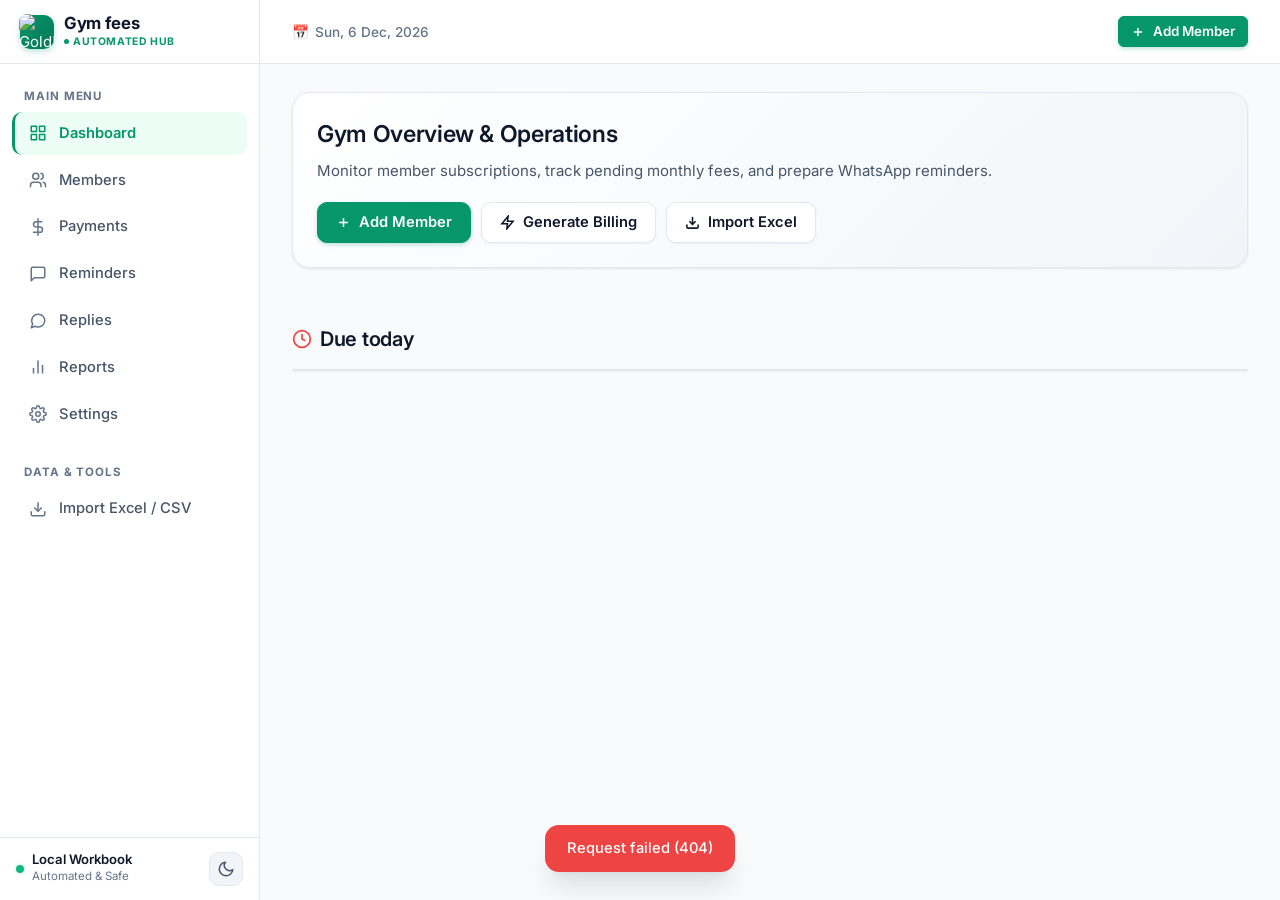
==== commit 3ecd5fde: "Add editable WhatsApp message templates and member replies inbox" ====
--- a/gym_fee_automation/templates/index.html
+++ b/gym_fee_automation/templates/index.html
@@ -95,6 +95,14 @@
             </svg>
             <span>Reminders</span>
             <span id="navRemCount" class="nav-badge" style="display:none;">0</span>
+          </a>
+
+          <a href="#replies">
+            <svg width="18" height="18" viewBox="0 0 24 24" fill="none" stroke="currentColor" stroke-width="2"
+              stroke-linecap="round" stroke-linejoin="round">
+              <path d="M21 11.5a8.4 8.4 0 0 1-9 8.4 8.5 8.5 0 0 1-3.8-.9L3 21l1.9-5.2A8.4 8.4 0 0 1 12 3a8.4 8.4 0 0 1 9 8.5z" />
+            </svg>
+            <span>Replies</span>
           </a>
 
           <a href="#reports">
@@ -359,6 +367,20 @@
             </div>
           </div>
 
+
+          <!-- WhatsApp link (optional QR link; click-to-chat always works without it) -->
+          <div class="gen" id="waLinkBar">
+            <div class="gen-content">
+              <strong>WhatsApp link <span id="waLinkChip"></span></strong>
+              <p class="muted" id="waLinkText">Checking...</p>
+            </div>
+            <div class="actions">
+              <button class="btn" id="btnWaDisconnect" hidden>Disconnect</button>
+              <button class="btn whatsapp" id="btnAutoSend" hidden>Auto-send all</button>
+              <button class="btn primary" id="btnWaConnect">Connect WhatsApp</button>
+            </div>
+          </div>
+
           <!-- Shown only when there are no pending payments at all -->
           <div class="gen" id="remHint" hidden>
             <div class="gen-content">
@@ -453,6 +475,22 @@
           <div class="table-scroll">
             <table id="repReminders"></table>
           </div>
+        </section>
+
+        <!-- ================= Replies (inbox) ================= -->
+        <section id="view-replies" hidden>
+          <div class="head">
+            <div>
+              <h1>Member Replies</h1>
+              <p class="muted">Replies from members who got a reminder in the last 14 days. They are fetched only when you
+                click the button, through the linked WhatsApp number.</p>
+            </div>
+            <div class="actions">
+              <button class="btn primary" id="btnSyncReplies">Check for replies</button>
+            </div>
+          </div>
+          <p class="muted" id="repSyncStatus"></p>
+          <div class="table-scroll"><table id="repTable"></table></div>
         </section>
 
         <!-- ================= Settings ================= -->
@@ -514,6 +552,21 @@
               <label>Prepare reminders daily at
                 <input name="scheduler_time" type="time"></label>
 
+              <!-- Editable WhatsApp message templates -->
+              <div class="settings-fee-box" style="padding:14px; background:var(--bg-card); border:1px solid var(--border); border-radius:var(--radius-lg); margin: 6px 0;">
+                <label style="font-weight:600; color:var(--ink-primary); margin-bottom:4px;">Message templates</label>
+                <p class="muted" style="font-size:0.85rem; margin:0 0 8px;">Click a placeholder to insert it where your cursor is.
+                  Leave a box empty to use the default text. Changes apply to reminders prepared after you save.</p>
+                <div id="tplChips" style="display:flex; flex-wrap:wrap; gap:6px; margin-bottom:10px;"></div>
+                <label>Before due date
+                  <textarea name="template_before_due" data-tpl="Before due date" rows="7" maxlength="900"></textarea></label>
+                <label>On due date
+                  <textarea name="template_due_date" data-tpl="On due date" rows="7" maxlength="900"></textarea></label>
+                <label>Overdue
+                  <textarea name="template_overdue" data-tpl="Overdue" rows="7" maxlength="900"></textarea></label>
+                <button class="btn small" type="button" id="btnTplReset">Reset all to default text</button>
+              </div>
+
               <p class="form-error" id="settingsErr" hidden></p>
               <button class="btn primary" type="submit">Save settings</button>
             </form>
@@ -521,7 +574,7 @@
             <div
               style="background:var(--bg-surface); border:1px solid var(--border); border-radius:var(--radius-xl); padding:24px; box-shadow:var(--shadow-sm);">
               <h3 style="margin-top:0;">WhatsApp Message Preview</h3>
-              <p class="muted">How your members see the message on WhatsApp:</p>
+              <p class="muted">How members see it on WhatsApp (<span id="waPreviewKind">Before due date</span> message, with sample data):</p>
 
               <div class="wa-chat-preview">
                 <div class="wa-bubble">
@@ -640,7 +693,7 @@
             <line x1="8" y1="21" x2="16" y2="21"/>
             <line x1="12" y1="17" x2="12" y2="21"/>
           </svg>
-          Single Tab: web.whatsapp.com
+          Single tab: WhatsApp click-to-chat
         </span>
       </div>
       <button class="modal-close" type="button" data-close aria-label="Close">&times;</button>
@@ -739,6 +792,19 @@
   </dialog>
 
   <!-- History dialog -->
+  <dialog id="waConnectDlg" style="width:min(420px,94vw);">
+    <div class="modal-header">
+      <h2>Connect WhatsApp</h2>
+      <button class="modal-close" type="button" data-close aria-label="Close">&times;</button>
+    </div>
+    <div class="form" style="text-align:center;">
+      <img id="waQrImg" alt="WhatsApp QR code" hidden style="width:260px;height:260px;margin:0 auto;border-radius:8px;background:#fff;">
+      <p id="waQrMsg" class="muted">Starting...</p>
+      <p class="muted" style="font-size:.85rem;">Use the gym's own WhatsApp number. Linking is unofficial: send only to members who expect the message and keep volume low.</p>
+      <div class="row"><button class="btn" data-close>Close</button></div>
+    </div>
+  </dialog>
+
   <dialog id="histDlg" style="width:min(640px,94vw);">
     <div class="modal-header">
       <h2 id="histTitle">Payment history</h2>
